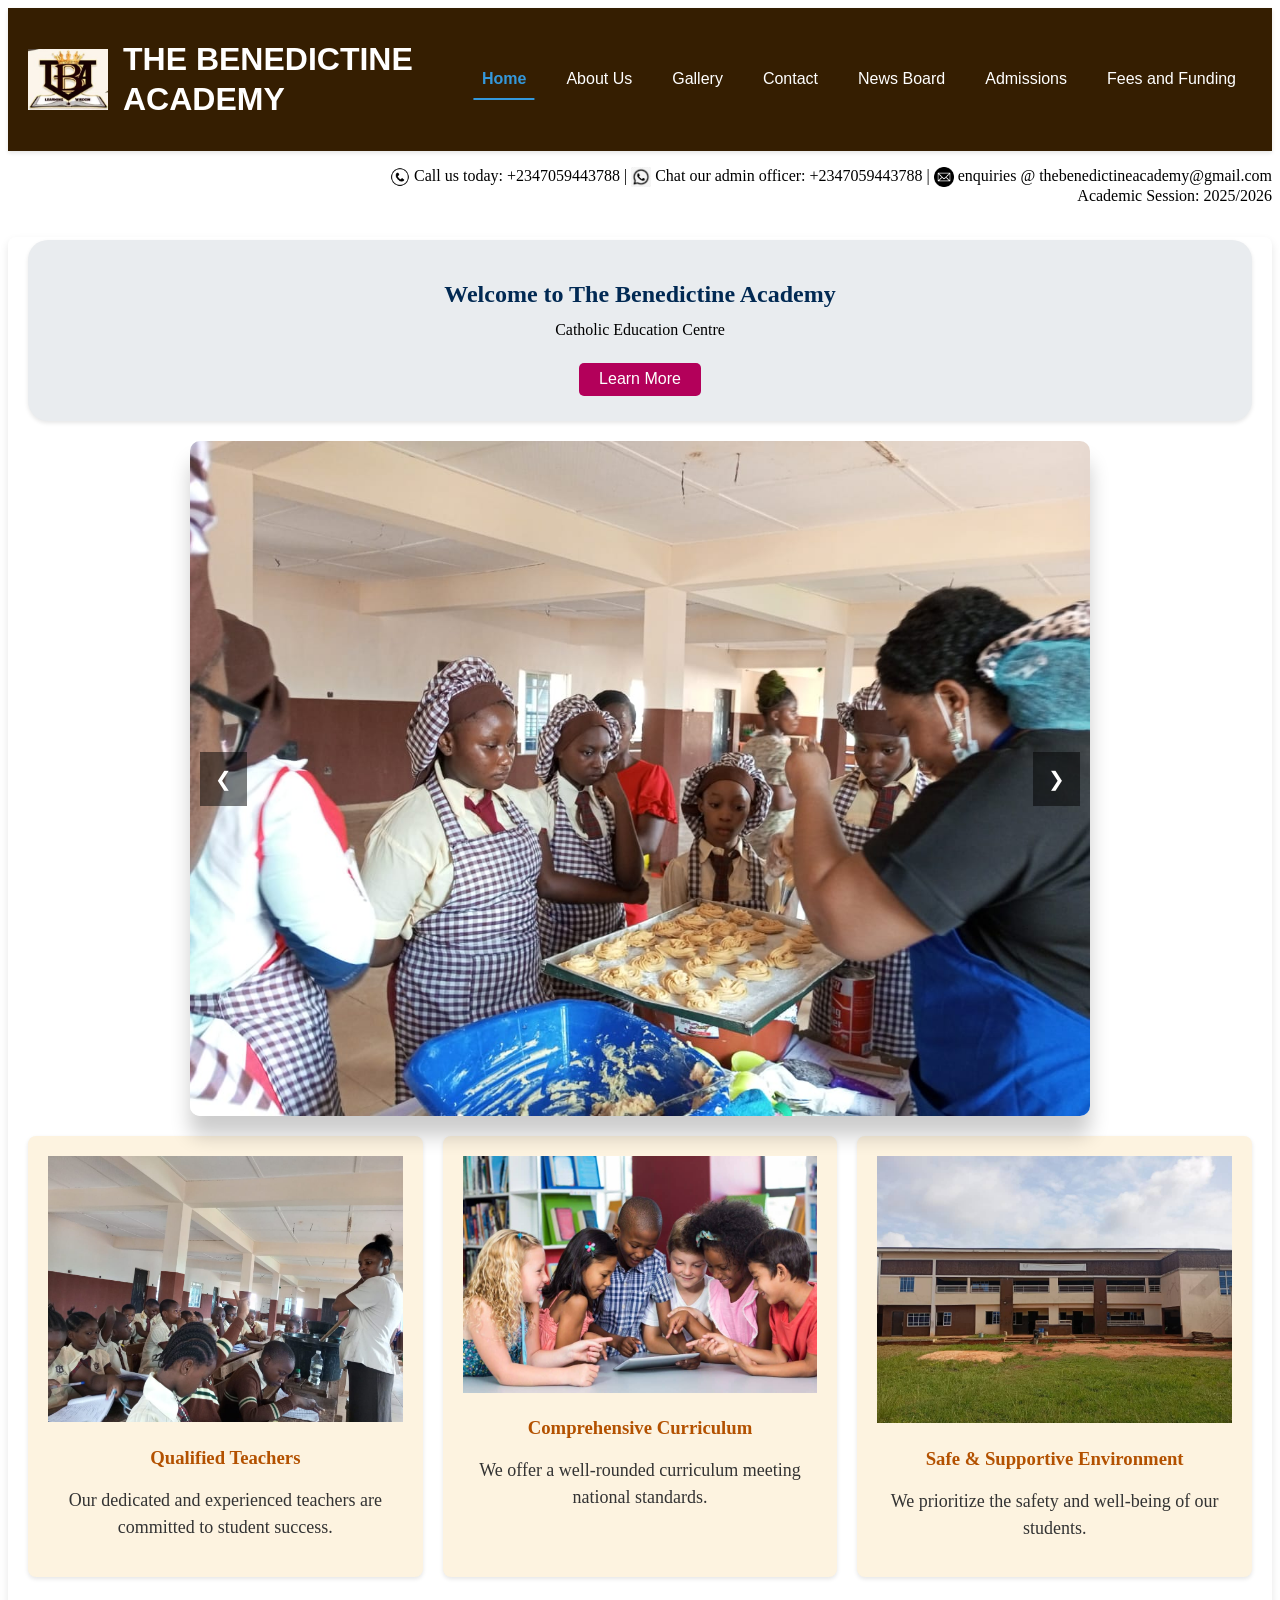
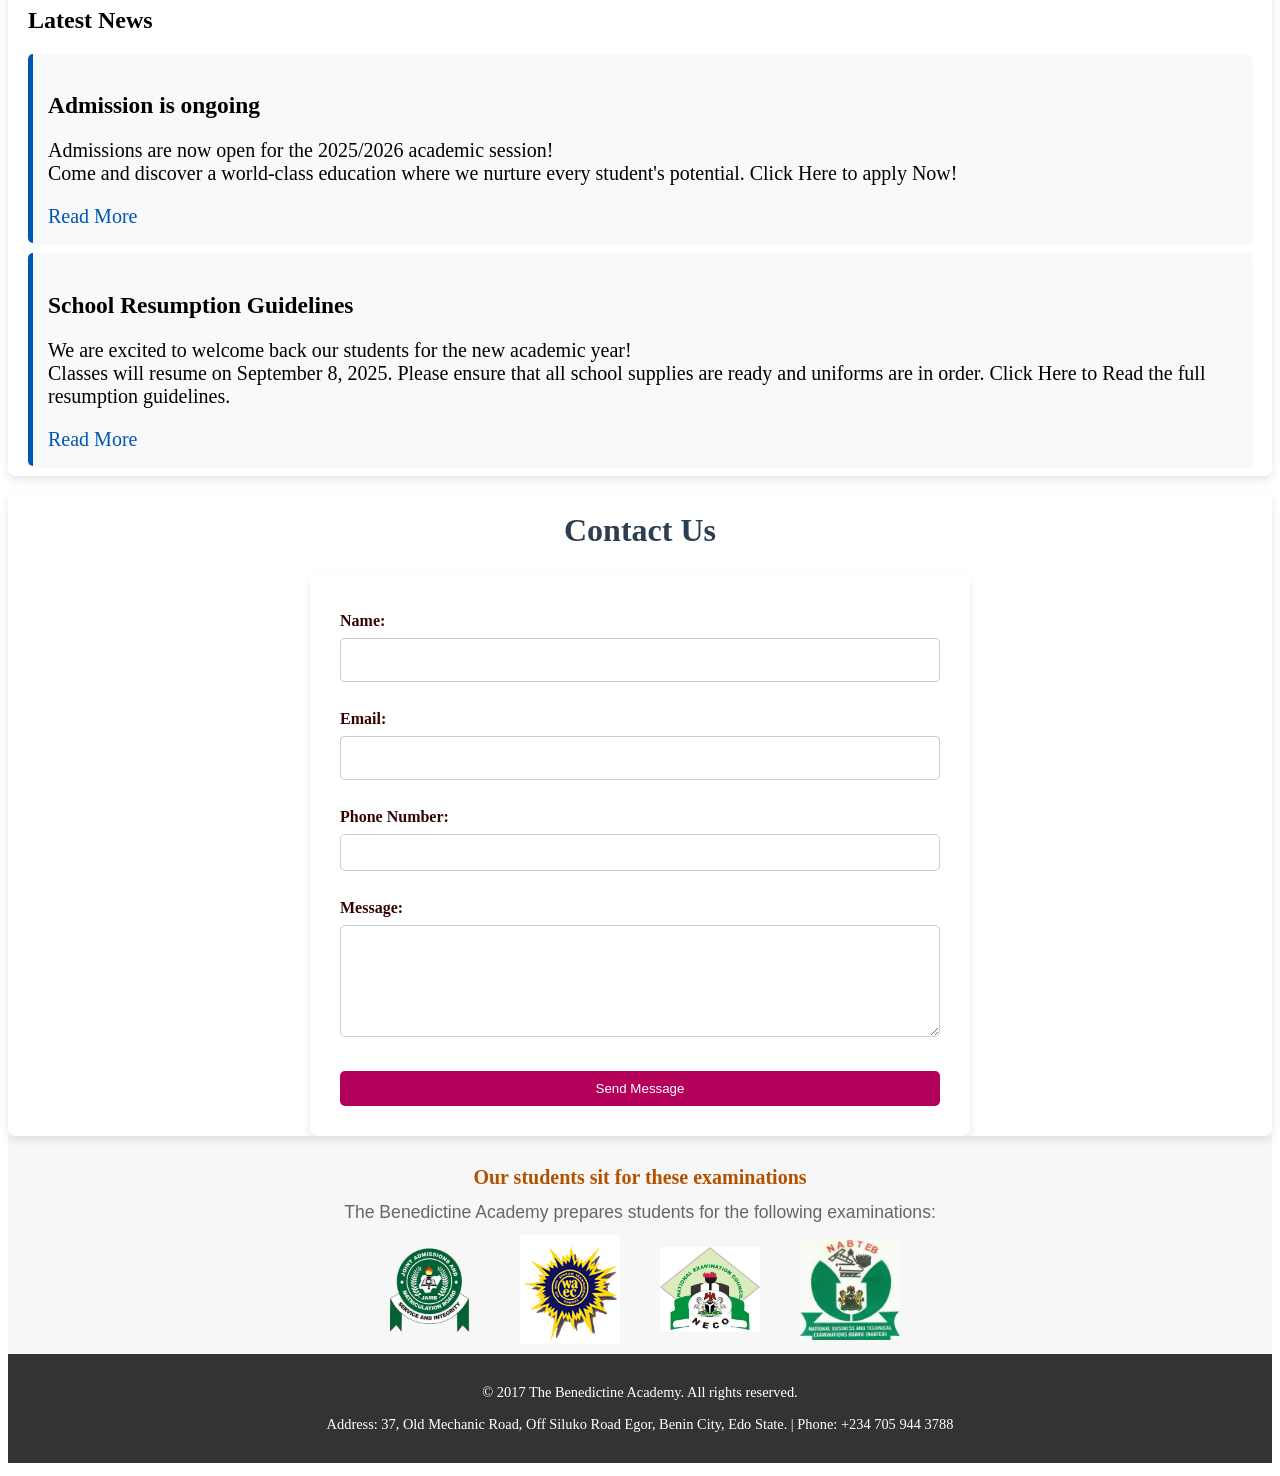
==== index.html @ 5c3762de "Add files via upload" ====
<!DOCTYPE html>
<html lang="en">
<head>
    <meta charset="UTF-8">
    <meta name="viewport" content="width=device-width, initial-scale=1.0">
    <link rel="icon" type="image/png" href="IMAGES/LOGO.jpg">
    <title>The Benedictine Academy</title>
    <link rel="stylesheet" href="style.css">
</head>

<body>

    <header>
        <div class="logo-and-name-container">
            <img src="IMAGES/LOGO.jpg" alt="School Logo" class="school-logo">
            <h1>THE BENEDICTINE <br>ACADEMY</br></h1>
        </div>
        
        <nav>
    <ul>
        <li><a href="index.html" class="current-page">Home</a></li>
        <li><a href="about.html">About Us</a></li>
        <li><a href="gallery.html">Gallery</a></li>
        <li><a href="contact.html">Contact</a></li>
        <li><a href="news.html">News Board</a></li>
        <li><a href="admission.html">Admissions</a></li>
        <li><a href="fees.html">Fees and Funding</a></li>
    </ul>
</nav>
    </header>

<!-- Contact Info in Header -->
    <main>
         <div class="header-contact-info">
    <p>
        <img src="IMAGES/phone.png" alt="Phone" style="width: 20px; height: 20px; vertical-align: middle;"> Call us today: +2347059443788   |   <img src="IMAGES/whatsapp.png" alt="WhatsApp" style="width: 20px; height: 20px; vertical-align: middle;"> Chat our admin officer: +2347059443788   |   <img src="IMAGES/email.png" alt="Email" style="width: 20px; height: 20px; vertical-align: middle;"> enquiries @ thebenedictineacademy@gmail.com <br>Academic Session: 2025/2026
    </p>

</div>

<!-- Hero Section -->
        <section id="home" class="page-section">
            <section class="hero">
                <div class="hero-content">
                    <h2>Welcome to The Benedictine Academy</h2>
                    <p>Catholic Education Centre</p>
                    <a href="about.html" class="cta-button">Learn More</a>
                </div>
            </section>

            <!-- Image Slider Section -->
            <section class="image-slider-container">
                <div class="slider">
                    <img class="slider-img active" src="IMAGES/slide 4.jpg" alt="School photo 1">
                    <img class="slider-img" src="IMAGES/slide 3.jpg" alt="School photo 2">
                    <img class="slider-img" src="IMAGES/slide 5.jpg" alt="School photo 3">
                    <img class="slider-img" src="IMAGES/slide 2.jpg" alt="School photo 3">
                    <img class="slider-img" src="IMAGES/slide 1.jpg" alt="School photo 3">
                </div>
                <button id="prevBtn" class="slider-btn prev-btn">&#10094;</button>
                <button id="nextBtn" class="slider-btn next-btn">&#10095;</button>
            </section>

            <section class="features">
                <div class="feature-card">
                    <img src="IMAGES/slide 5.jpg" alt="Qualified Teachers">
                    <h3>Qualified Teachers</h3>
                    <p>Our dedicated and experienced teachers are committed to student success.</p>
                </div>
                <div class="feature-card">
                    <img src="IMAGES/Comprehensive Curriculum.jpeg" alt="Comprehensive Curriculum">
                    <h3>Comprehensive Curriculum</h3>
                    <p>We offer a well-rounded curriculum meeting national standards.</p>
                </div>
                <div class="feature-card">
                    <img src="IMAGES/school building.jpg" alt="Safe Environment">
                    <h3>Safe & Supportive Environment</h3>
                    <p>We prioritize the safety and well-being of our students.</p>
                </div>
            </section>

            <section class="news">
                <h2>Latest News</h2>

                <div class="news-item">
                    <h3>Admission is ongoing</h3>
                    <p>Admissions are now open for the 2025/2026 academic session! 
                        <br>Come and discover a world-class education where we nurture every student's potential. Click Here to apply Now!</br> </p>
                    <a href="admission.html">Read More</a>
                </div>
                <div class="news-item">
                    <h3>School Resumption Guidelines</h3>
                    <p>We are excited to welcome back our students for the new academic year! 
                        <br> Classes will resume on September 8, 2025. 
                        Please ensure that all school supplies are ready and uniforms are in order. Click Here to Read the full resumption guidelines. </p>
                    <a href="resumptionrules.html">Read More</a>
                </div>
            </section>
        </section>

       
        <!-- Contact Section -->
        <section id="contact" class="page-section">
            <h2 class="section-title">Contact Us</h2>
            <form action="https://formspree.io/f/mqadzjro" method="post" class="contact-form">
    <label for="name">Name:</label>
    <input type="text" id="name" name="name" required>

    <label for="email">Email:</label>
    <input type="email" id="email" name="email" required>

    <label for="phone">Phone Number:</label>
    <input type="phone" id="phone" name="phone" required>

    <label for="message">Message:</label>
    <textarea id="message" name="message" rows="5" required></textarea>

    <button type="submit" class="cta-button">Send Message</button>
</form>
    </section>

 <!-- Examination Section -->
        <section class="exams-section">
    <div class="container">
        <h2 class="section-title">Our students sit for these examinations</h2>
        <p class="section-description">The Benedictine Academy prepares students for the following examinations:</p>
        <div class="exams-logos">
            <img src="IMAGES/jamb.png" alt="Joint Admissions and Matriculation Board (JAMB)">
            <img src="IMAGES/Waec_logo.png" alt="West African Examinations Council (WAEC)">
            <img src="IMAGES/Neco_official_banner.jpg" alt="National Examinations Council (NECO)">
            <img src="IMAGES/nabteb.jpg" alt="General Certificate Examination (GCE)">
        </div>
    </div>
</section>

        
    <footer>
        <p>&copy; 2017 The Benedictine Academy. All rights reserved.</p>
        <p>Address: 37, Old Mechanic Road, Off Siluko Road Egor, Benin City, Edo State. | Phone: +234 705 944 3788</p>
    </footer>

    <script>
        document.addEventListener('DOMContentLoaded', () => {
            const images = document.querySelectorAll('.slider-img');
            const prevBtn = document.getElementById('prevBtn');
            const nextBtn = document.getElementById('nextBtn');
            let currentImageIndex = 0;
            let intervalId;

            // Function to show the current image and hide others
            function showImage(index) {
                images.forEach(img => img.classList.remove('active'));
                images[index].classList.add('active');
            }

            // Function to move to the next image
            function nextImage() {
                currentImageIndex = (currentImageIndex + 1) % images.length;
                showImage(currentImageIndex);
            }

            // Function to move to the previous image
            function prevImage() {
                currentImageIndex = (currentImageIndex - 1 + images.length) % images.length;
                showImage(currentImageIndex);
            }

            // Start the auto-scroll timer
            function startAutoScroll() {
                intervalId = setInterval(nextImage, 5000); // Scrolls every 5 seconds
            }

            // Stop the auto-scroll timer
            function stopAutoScroll() {
                clearInterval(intervalId);
            }

            // Event listeners for the buttons
            prevBtn.addEventListener('click', () => {
                stopAutoScroll();
                prevImage();
                startAutoScroll(); // Restart the timer after manual change
            });

            nextBtn.addEventListener('click', () => {
                stopAutoScroll();
                nextImage();
                startAutoScroll(); // Restart the timer after manual change
            });

            // Start the initial auto-scroll
            startAutoScroll();
        });
    </script>
</body>
</html>
---- style.css ----
/* General Navigation Link Styling */
nav ul li a {
    color: #ecf0f1;
    text-decoration: none;
    padding: 0.75rem 1.25rem; /* Converted from 12px 20px */
    border-radius: 0.375rem; /* Converted from 6px */
    transition: all 0.3s ease-in-out;
    font-weight: 500;
    position: relative; /* Needed for the underline effect */
}

/* Hover Effect for all Links */
nav ul li a:hover {
    color: #3498db; /* A vibrant blue color */
}

/* The Underline Effect on Hover */
nav ul li a::after {
    content: '';
    position: absolute;
    width: 0;
    height: 0.125rem; /* Converted from 2px */
    bottom: -0.3125rem; /* Converted from -5px */
    left: 50%;
    transform: translateX(-50%);
    background-color: #3498db;
    transition: width 0.3s ease-in-out;
}

nav ul li a:hover::after {
    width: 80%;
}

/* --- The Current Page Styling --- */

nav ul li a.current-page {
    color: #3498db; /* Match the hover color */
    font-weight: bold;
    cursor: default;
}

/* The fixed underline for the current page */
nav ul li a.current-page::after {
    content: '';
    position: absolute;
    width: 80%; /* A consistent underline */
    height: 0.125rem; /* Converted from 2px */
    bottom: -0.3125rem; /* Converted from -5px */
    left: 50%;
    transform: translateX(-50%);
    background-color: #3498db;
}

/* Prevents the hover color change and the transition on the current page */
nav ul li a.current-page:hover {
    color: #3498db; /* Keeps the color consistent */
    background-color: transparent; /* Removes any hover background */
}


/* HOME PAGE */
/* Header & Navigation */
/*
    The main header container uses flexbox to align its children
    (the logo and the navigation/contact group).
    'flex-wrap: wrap' is crucial here, as it allows items to
    wrap to the next line when the screen is too narrow,
    keeping the layout from breaking.
*/
header {
    font-family: 'Arial', sans-serif;
    background-color: #351e01;
    color: white;
    padding: 0.625rem 1.25rem;
    display: flex;
    justify-content: space-between;
    align-items: center;
    flex-wrap: wrap;
    box-shadow: 0 0.125rem 0.25rem rgba(0, 0, 0, 0.1);
    position: relative; /* Kept for any absolutely positioned children you might add later */
}

/*
    This container groups the navigation links and the contact info.
    We're using flexbox on this group to stack the nav and contact
    info vertically, and to align them to the right side of the header.
*/
.nav-and-contact-group {
    display: flex;
    flex-direction: column;
    align-items: flex-end; /* This aligns the items to the right */
    flex-wrap: wrap;
    gap: 0.5rem; /* Adds space between the nav and the contact info block */
}

.logo-and-name-container {
    display: flex;
    align-items: center;
    gap: 0.9375rem;
    font-size: 1rem;
    line-height: 2.5rem;
}

.school-logo {
    max-width: 5rem;
    height: auto;
}

nav ul {
    list-style: none;
    padding: 0;
    margin: 0;
    display: flex;
    flex-wrap: wrap;
    gap: 0.5rem; /* Added a small gap for spacing between nav links on smaller screens */
}

nav ul li a {
    color: white;
    text-decoration: none;
    padding: 0.5rem 1rem;
    border-radius: 0.3125rem;
    transition: background-color 0.3s ease;
}

nav ul li a:hover {
    background-color: #cf0a66;
}


/* Contact Info in Header*/
.header-contact-info {
    display: flex;
    flex-direction: column;
    text-align: right;
    font-size: 1rem;       /* Converted from 16px */
    gap: 0.625rem; /* Switched from a negative gap, which can cause layout issues. */
}

/* Hero Section */
.hero {
    background-color: #e9ecef;
    padding: 0.3125rem 0.625rem; /* Converted from 5px 10px */
    border-radius: 1.25rem;  /* Converted from 20px */
    margin-top: 0.20rem !important;    /* Converted from 60px */
    margin-bottom: 1.25rem; /* Converted from 20px */
    box-shadow: 0 0.125rem 0.25rem rgba(0, 0, 0, 0.1); /* Converted from 0 2px 4px */
    line-height: 0.8; /* Changed from 0.1, which is unreadable. Use a unitless value for best practice. */
}

.hero-content {
    max-width: 40rem; /* Converted from 800px */
    margin: 0 auto;
    font-family: Cambria, Cochin, Georgia, Times, 'Times New Roman', serif;
    text-align: center;
    padding: 1.25rem; /* Converted from 20px */
}

.hero h2 {
    color: #012953;
    margin-bottom: 1.25rem; /* Converted from 20px */
}

.cta-button { 
    display: inline-block;
    background-color: #b3005a;
    font-family: 'Trebuchet MS', 'Lucida Sans Unicode', 'Lucida Grande', 'Lucida Sans', Arial, sans-serif;
    color: white;
    padding: 0.625rem 1.25rem; /* Converted from 10px 20px */
    text-decoration: none;
    border-radius: 0.3125rem; /* Converted from 5px */
    margin-top: 0.625rem;     /* Converted from 10px */
    transition: background-color 0.3s ease;
}

.cta-button:hover {
    background-color: #004080;
}

/* Image Slider */
.image-slider-container {
    position: relative;
    max-width: 56.25rem; /* Converted from 900px */
    margin: 1.25rem auto; /* Converted from 20px */
    overflow: hidden;
    border-radius: 0.625rem; /* Converted from 10px */
    box-shadow: 0 1.25rem 1.25rem rgba(0, 0, 0, 0.2); /* Converted from 0 20px 20px */
}

.slider-img {
    width: 100%;
    height: auto;
    display: none;
}

.slider-img.active {
    display: block;
}

.slider-btn {
    position: absolute;
    top: 50%;
    transform: translateY(-50%);
    background: rgba(0, 0, 0, 0.5);
    color: white;
    border: none;
    padding: 0.9375rem; /* Converted from 15px */
    cursor: pointer;
    font-size: 1.25rem; /* Converted from 20px */
    transition: background 0.3s ease;
    z-index: 10;
}

.slider-btn:hover {
    background: rgba(0, 0, 0, 0.8);
}

.prev-btn {
    left: 0.625rem; /* Converted from 10px */
}

.next-btn {
    right: 0.625rem; /* Converted from 10px */
}


/* Features Section */
.features {
    /*
        The 'auto-fit' and 'minmax' properties make this grid
        automatically adjust the number of columns based on
        the available space and the minimum size of each card.
        This is the correct approach for a responsive grid.
    */
    display: grid;
    grid-template-columns: repeat(auto-fit, minmax(18.75rem, 1fr));
    gap: 1.25rem;
    margin-bottom: 1.875rem;
}

.feature-card {
    background-color: rgb(253, 243, 224);
    padding: 1.25rem;
    border-radius: 0.5rem;
    box-shadow: 0 0.125rem 0.25rem rgba(0, 0, 0, 0.1);
    text-align: center;
}

.feature-card img {
    /*
        This is the most important change.
        'max-width: 100%' ensures the image never overflows its container,
        while 'height: auto' maintains the correct aspect ratio,
        preventing the image from being distorted.
    */
    max-width: 100%;
    height: auto;
    margin-bottom: 0.125rem;
}

.feature-card h3 {
    color: #b35100;
    margin-bottom: 0.625rem;
}

.feature-card p {
    color: #333;
    font-size: 1.125rem;
    line-height: 1.5;
    margin-bottom: 0.9375rem;
}


/* News Section */
.news-item {
    background-color: #f8f9fa;
    border-left: 0.3125rem solid #0056b3; /* Converted from 5px */
    padding: 0.9375rem;  /* Converted from 15px */
    border-radius: 0.3125rem; /* Converted from 5px */
    box-shadow: 0 0.0625rem 0.1875rem rgba(0, 0, 0, 0.05); /* Converted from 0 1px 3px */
    margin-bottom: 0.625rem; /* Converted from 10px */
    font-size: 1.25rem; /* Converted from 20px */
}

.news-item h3 {
    color: #000000;
    margin-bottom: 0.3125rem; /* Converted from 5px */
}

.news-item a {
    color: #0056b3;
    text-decoration: none;
    transition: color 0.3s ease;
}

/* Contact Form */
.contact-form {
    max-width: 37.5rem; /* Converted from 600px */
    margin: 0 auto;
    background-color: white;
    padding: 1.875rem; /* Converted from 30px */
    border-radius: 0.5rem; /* Converted from 8px */
    box-shadow: 0 0.25rem 0.5rem rgba(0, 0, 0, 0.1); /* Converted from 0 4px 8px */
    margin-top: 1.25rem; /* Converted from 20px */
    color: rgb(54, 3, 3);
}

.section-title {
    color: #ff0000;
    margin-top: 1.25rem; /* Converted from 20px */
    font-size: 1.5rem; /* Converted from 24px */
    text-align: center;
}

.contact-form label {
    display: block;
    margin-bottom: 0.5rem; /* Converted from 8px */
    font-weight: bold;
    margin-top: 0.5rem;   /* Converted from 8px */
}

.contact-form input,
.contact-form textarea {
    width: 100%;
    padding: 0.625rem;  /* Converted from 10px */
    margin-bottom: 1.25rem; /* Converted from 20px */
    border: 0.0625rem solid #ccc; /* Converted from 1px */
    border-radius: 0.3125rem; /* Converted from 5px */
    box-sizing: border-box;
}

.contact-form button.cta-button {
    width: 100%;
    border: none;
    cursor: pointer;
    text-align: center;
}

/* Examinations Section */
.exams-section {
    text-align: center;
    padding: 0.625rem 0.625rem; /* Converted from 10px 10px */
    background-color: #f7f7f7;
}

.exams-section .section-title {
    font-size: 1.25rem; /* Converted from 20px */
    margin-bottom: 0.625rem; /* Converted from 10px */
    color: #b35100;
}

.exams-section .section-description {
    font-size: 1.1rem;
    color: #666;
    margin-bottom: 0.625rem; /* Converted from 10px */
    margin-top: 0.3125rem; /* Converted from 5px */
    line-height: 1.5;
    font-family: 'Arial', sans-serif;
    font-weight: 400;
    text-align: center;
    max-width: 50rem; /* Converted from 800px */
    margin-left: auto;
    margin-right: auto;
    padding: 0 1.25rem; /* Converted from 0 20px */
}

.exams-logos {
    display: flex;
    justify-content: center;
    align-items: center;
    flex-wrap: wrap;
    gap: 2.5rem; /* Converted from 40px */
}

.exams-logos img {
    max-width: 6.25rem; /* Converted from 100px */
    height: auto;
    flex: 1 0 7.5rem; /* Converted from 120px */
    object-fit: contain; 
    transition: all 0.3s ease;
}

.exams-logos img:hover {
    opacity: 1; /* Fully opaque on hover */
    transform: scale(1.1);
}

/* Footer */
footer {
    background-color: #333;
    color: white;
    text-align: center;
    padding: 1rem 0;
    font-size: 0.9rem;
    margin-top: auto; /* Pushes the footer to the bottom */
    flex-shrink: 0; /* Prevents the footer from shrinking */
    
}

/* ABOUT PAGE */
/* About Section */
#about-us {
    padding: 2.5rem 1.25rem; /* Converted from 40px 20px */
    border-radius: 0.5rem;  /* Converted from 8px */
    box-shadow: 0 0.25rem 0.5rem rgba(0, 0, 0, 0.1); /* Converted from 0 4px 8px */
}

.intro {
    background-color: rgb(255, 255, 255);
    padding: 1.25rem; /* Converted from 20px */
    border-radius: 0.5rem;  /* Converted from 8px */
    box-shadow: 0 0.125rem 0.25rem rgba(0, 0, 0, 0.1); /* Converted from 0 2px 4px */
    margin-bottom: 1.25rem; /* Converted from 20px */
}

.found {
    color: #333;
    margin-bottom: 1.25rem; /* Converted from 20px */
    font-size: 1.1rem;
    line-height: 1.6;
    background-color: #f9f9f9;
    padding: 0.9375rem; /* Converted from 15px */
    border-radius: 0.3125rem; /* Converted from 5px */
    box-shadow: 0 0.0625rem 0.1875rem rgba(0, 0, 0, 0.1); /* Converted from 0 1px 3px */
    font-family: Arial, sans-serif;
    font-weight: 400;
    text-align: center;
}

.about-section {
    background-color: rgb(255, 255, 255);
    padding: 1.25rem; /* Converted from 20px */
    border-radius: 0.5rem;  /* Converted from 8px */
    box-shadow: 0 0.125rem 0.25rem rgba(0, 0, 0, 0.1); /* Converted from 0 2px 4px */
    margin-bottom: 1.25rem; /* Converted from 20px */
    flex: 1;
}

.about-section h2 {
    color: #0056b3;
    margin-bottom: 0.9375rem; /* Converted from 15px */
}

.about-section ul {
    list-style: disc;
    padding-left: 1.25rem; /* Converted from 20px */
}

.about-section li {
    margin-bottom: 0.5rem; /* Converted from 8px */
}

.school-building-img {
    width: 100%;
    max-width: 31.25rem; /* Converted from 500px */
    height: auto;
    border-radius: 0.5rem;  /* Converted from 8px */
    box-shadow: 0 0.9375rem 1.25rem rgba(0, 0, 0, 0.1); /* Converted from 0 15px 20px */
}

.mission-container {
    display: flex;
    flex-wrap: wrap; /* Allows items to stack on smaller screens */
    align-items: center;
    gap: 2rem; /* Already a relative unit */
    margin-bottom: 1.25rem; /* Converted from 20px */
}

/* GALLERY PAGE */
/* Gallery Section Styles */

/*
    The slideshow container is now more responsive. It will always take up
    100% of the available width, but it won't get wider than 62.5rem.
    Setting 'height: auto' ensures the images keep their aspect ratio.
*/
.slideshow-container {
    max-width: 62.5rem; /* Converted from 1000px */
    width: 100%;
    position: relative;
    margin: auto;
    overflow: hidden; /* Ensures images don't spill out */
}

/*
    These rules ensure the images themselves are fully responsive.
    They will fill the container but won't be distorted.
*/
.mySlides {
    display: none;
    opacity: 0;
    transition: opacity 1s ease-in-out;
}

.mySlides.fade {
    opacity: 1;
    display: block; /* Ensure a slide is displayed when it fades in */
}

.mySlides img {
    width: 100%;
    height: auto;
    object-fit: cover;
}

/*
    The navigation buttons now use a media query to adjust their size
    on smaller screens, making them easier to tap on a phone.
*/
.prev, .next {
    cursor: pointer;
    position: absolute;
    top: 50%;
    width: auto;
    padding: 1rem; /* Converted from 16px */
    margin-top: -1.375rem; /* Converted from -22px */
    color: white;
    font-weight: bold;
    font-size: 1.125rem; /* Converted from 18px */
    transition: 0.6s ease;
    border-radius: 0 0.1875rem 0.1875rem 0; /* Converted from 3px */
    user-select: none;
    background-color: rgba(0,0,0,0.5);
}

/* Position the "next button" to the right */
.next {
    right: 0;
    border-radius: 0.1875rem 0 0 0.1875rem; /* Converted from 3px */
}

/* On hover, add a black background with a little transparency */
.prev:hover, .next:hover {
    background-color: rgba(0,0,0,0.8);
}

/*
    Media query for smaller screens (less than 768px wide)
    This makes the buttons a little smaller for mobile devices.
*/
@media only screen and (max-width: 48rem) {
    .prev, .next {
        font-size: 1rem;
        padding: 0.75rem;
    }
}

.gallery-grid {
    display: grid;
    grid-template-columns: repeat(auto-fit, minmax(17.5rem, 1fr)); /* Converted from 280px */
    gap: 0.9375rem; /* Converted from 15px */
    padding: 0.625rem; /* Converted from 10px */
    justify-content: center;
}

.gallery-item {
    width: 100%;
    height: auto;
    border-radius: 0.5rem; /* Converted from 8px */
    box-shadow: 0 0.25rem 0.5rem rgba(0, 0, 0, 0.1); /* Converted from 4px 8px */
    transition: transform 0.2s ease-in-out;
}

.gallery-item:hover {
    transform: scale(1.03);
}

.page-section {
    margin-top: 1rem; /* Converted from 50px */
    margin-bottom: 0;
    border-radius: 0.5rem; /* Converted from 8px */
    height: auto;
    box-shadow: 0 0.25rem 0.5rem rgba(0, 0, 0, 0.1); /* Converted from 4px 8px */
    position: relative;
    overflow: hidden;
    padding-left: 1.25rem; /* Converted from 20px */
    padding-right: 1.25rem; /* Converted from 20px */
    font-size: medium;
}

/* CONTACT PAGE */
/* Contact Form Styles */
.contact-form {
    max-width: 600px;
    margin: 0 auto;
    background-color: white;
    padding: 30px;
    border-radius: 8px;
    box-shadow: 0 4px 8px rgba(0, 0, 0, 0.1);
}

.contact-form label {
    display: block;
    margin-bottom: 8px;
    font-weight: bold;
}

.contact-form input,
.contact-form textarea {
    width: 100%;
    padding: 10px;
    margin-bottom: 20px;
    border: 1px solid #ccc;
    border-radius: 5px;
    box-sizing: border-box; /* Ensures padding doesn't affect the total width */
}

.contact-form button.cta-button {
    width: 100%;
    border: none;
    cursor: pointer;
    text-align: center;
}

/* INFO PAGE */
/* Styling for the info section container */
.info-grid {
    display: flex;
    flex-wrap: wrap;
    justify-content: center;
    gap: 1.5625rem; /* Converted from 25px */
    padding: 1.25rem; /* Converted from 20px */
}

/* Styling for each individual info item card */
.info-item {
    background-color: #ffffff;
    border: 0.0625rem solid #e0e0e0; /* Converted from 1px */
    border-radius: 0.75rem; /* Converted from 12px */
    box-shadow: 0 0.375rem 0.9375rem rgba(0, 0, 0, 0.08); /* Converted from 6px 15px */
    padding: 1.875rem; /* Converted from 30px */
    max-width: 23.75rem; /* Converted from 380px */
    transition: all 0.4s cubic-bezier(0.25, 0.8, 0.25, 1);
    text-align: left;
    position: relative;
    overflow: hidden;
}

.info-item-link {
    text-decoration: none;
}

/* A subtle hover effect with a card lift and shadow change */
.info-item:hover {
    transform: translateY(-0.5rem); /* Converted from -8px */
    box-shadow: 0 0.625rem 1.5625rem rgba(0, 0, 0, 0.12); /* Converted from 10px 25px */
}

/* A pseudo-element for a subtle background glow on hover */
.info-item::after {
    content: '';
    position: absolute;
    top: 0;
    left: 0;
    width: 100%;
    height: 100%;
    background: radial-gradient(circle, rgba(0,77,153,0.1) 0%, transparent 60%);
    opacity: 0;
    transition: opacity 0.4s ease-in-out;
}

.info-item:hover::after {
    opacity: 1;
}

/* Styling for the event title */
.event-title {
    font-size: 1.6rem;
    color: #004d99 !important;
    margin-top: 0;
    margin-bottom: 0.625rem; /* Converted from 10px */
    font-weight: 700;
}

/* Styling for the event date */
.event-date {
    font-style: italic;
    color: #777;
    font-size: 0.95rem;
    margin-bottom: 1.25rem; /* Converted from 20px */
    border-left: 0.1875rem solid #007bff; /* Converted from 3px */
    padding-left: 0.625rem; /* Converted from 10px */
}

/* Styling for the event description */
.event-description {
    color: #444;
    line-height: 1.7;
    margin-bottom: 1.25rem; /* Converted from 20px */
}


/* ONLINE APPLICATION PAGE */
/* Styling for the online application section */
.online-application-section {
    max-width: 50rem; /* Converted from 800px */
    margin: 2rem auto;
    padding: 2rem;
    background-color: #fff;
    border-radius: 0.5rem; /* Converted from 8px */
    box-shadow: 0 0.125rem 0.625rem rgba(0, 0, 0, 0.1); /* Converted from 2px 10px */
    line-height: 1.6;
}

.online-application-section h2 {
    color: #333;
    font-size: 1.8rem;
    border-bottom: 0.125rem solid #eee; /* Converted from 2px */
    padding-bottom: 0.5rem;
    margin-bottom: 1.5rem;
}

.online-application-section ol {
    list-style-type: none;
    padding: 0;
}

.online-application-section li {
    margin-bottom: 1.5rem;
}

.online-application-section li strong {
    color: #000;
}

.online-application-section li em {
    color: #e53935;
    font-style: italic;
    font-weight: bold;
}

.note-box {
    background-color: #fce4ec;
    border-left: 0.3125rem solid #d81b60; /* Converted from 5px */
    padding: 1rem;
    margin-top: 2rem;
    border-radius: 0.25rem; /* Converted from 4px */
}

.note-box p {
    margin: 0;
    color: #444;
}

/* Styling for the Apply Now Button */
.apply-now-button {
    display: inline-block;
    padding: 0.75rem 1.5rem; /* Converted from 12px 24px */
    font-size: 1rem; /* Converted from 16px */
    font-weight: 600;
    color: #ffffff;
    background-color: #351e01;
    margin-top: 1rem;
    text-decoration: none;
    border: none;
    border-radius: 0.375rem; /* Converted from 6px */
    box-shadow: 0 0.25rem 0.375rem rgba(0, 0, 0, 0.1); /* Converted from 4px 6px */
    transition: background-color 0.3s ease, transform 0.3s ease, box-shadow 0.3s ease;
}

/* Hover effect */
.apply-now-button:hover {
    background-color: #0056b3;
    transform: translateY(-0.125rem); /* Converted from -2px */
    box-shadow: 0 0.375rem 0.75rem rgba(0, 0, 0, 0.15); /* Converted from 6px 12px */
}

/* Active (click) effect */
.apply-now-button:active {
    transform: translateY(0);
    box-shadow: 0 0.125rem 0.25rem rgba(0, 0, 0, 0.1); /* Converted from 2px 4px */
}

.center-container {
    text-align: center;
}

/* ADMISSION FORM PAGE */
/* Admission Form Styles */
.admission-form-container {
    background: #fff;
    padding: 2rem;
    border-radius: 0.5rem; /* Converted from 8px */
    box-shadow: 0 0 0.625rem rgba(0, 0, 0, 0.1); /* Converted from 10px */
    max-width: 37.5rem; /* Converted from 600px */
    margin: auto;
}

.admission-form-container h2 {
    color: #7a5a14;
    text-align: center;
}

.form-group {
    margin-bottom: 1rem;
}

label {
    display: block;
    margin-bottom: 0.5rem;
    font-weight: bold;
}

input[type="text"],
input[type="email"],
input[type="tel"],
select,
textarea {
    width: 100%;
    padding: 0.75rem;
    border: 0.0625rem solid #ccc; /* Converted from 1px */
    border-radius: 0.25rem; /* Converted from 4px */
    box-sizing: border-box;
    font-size: 1rem;
}

.submit-button {
    display: block;
    width: 100%;
    padding: 1rem;
    background: #7a5a14;
    color: #fff;
    border: none;
    border-radius: 0.25rem; /* Converted from 4px */
    font-size: 1.1rem;
    cursor: pointer;
    transition: background-color 0.3s ease;
}

.submit-button:hover {
    background: #351e01;
}

.radio-group {
    display: flex;
    align-items: center;
    gap: 0.9375rem; /* Converted from 15px */
}

/* FEES AND FUNDING PAGE */
/* Section Backgrounds */
#fees-and-funding {
    background-color: #f8f9fa; /* A very light gray background */
}

#other-requirements {
    background-color: #ffffff; /* Use a different background for visual separation */
}

/* General Container */
.fees-container, .requirements-container {
    max-width: 56.25rem; /* Converted from 900px */
    margin: 0 auto;
    margin-top: 4.375rem; /* Converted from 70px */
    text-align: center;
    padding: 1.25rem; /* Converted from 20px */
    box-shadow: 0 0.25rem 0.9375rem rgba(0, 0, 0, 0.1); /* Converted from 4px 15px */
}

/* Section Titles */
.section-title {
    font-size: 2em;
    color: #2c3e50;
    margin-bottom: 1.5625rem; /* Converted from 25px */
}

/* Table Styling */
.fees-table-wrapper {
    overflow-x: auto;
    margin-bottom: 1.875rem; /* Converted from 30px */
}

table {
    width: 100%;
    border-collapse: collapse;
    background-color: #ffffff;
    box-shadow: 0 0.25rem 0.9375rem rgba(0, 0, 0, 0.1); /* Converted from 4px 15px */
    border-radius: 0.5rem; /* Converted from 8px */
    overflow: hidden;
}

th, td {
    padding: 0.9375rem; /* Converted from 15px */
    border-bottom: 0.0625rem solid #dfe4e6; /* Converted from 1px */
    text-align: left;
    color: #34495e;
}

thead th {
    background-color: #eaf2f8;
    font-weight: bold;
    text-transform: uppercase;
    font-size: 0.9em;
    letter-spacing: 0.03125rem; /* Converted from 0.5px */
}

.serial-number {
    width: 5%;
    text-align: center;
}

/* Align values to the right for financial clarity */
td:nth-child(n+3) {
    text-align: right;
}

.total-row {
    font-weight: bold;
    background-color: #f0f4f7;
    border-top: 0.125rem solid #34495e; /* Converted from 2px */
}

/* List Styling */
.requirements-list,
.notes-list {
    list-style-type: disc;
    text-align: left;
    margin: 0 auto 1.875rem; /* Converted from 30px */
    padding-left: 1.25rem; /* Converted from 20px */
    color: #555;
    font-size: 1.1em;
    line-height: 1.6;
}

.requirements-list li,
.notes-list li {
    margin-bottom: 0.625rem; /* Converted from 10px */
}

.section-note {
    margin-top: 2.5rem; /* Converted from 40px */
}

.welcome-message {
    font-style: italic;
    color: #7f8c8d;
    margin-top: 1.875rem; /* Converted from 30px */
}

.payment-details {
    text-align: left;
    padding: 1.875rem; /* Converted from 30px */
    background-color: #f0f8ff;
    border-radius: 0.75rem; /* Converted from 12px */
    box-shadow: 0 0.25rem 0.9375rem rgba(0, 0, 0, 0.1); /* Converted from 4px 15px */
    margin-top: 1.875rem; /* Converted from 30px */
}

.payment-details h3 {
    font-size: 1.6em;
    color: #2c3e50;
    margin-bottom: 0.9375rem; /* Converted from 15px */
    border-bottom: 0.125rem solid #eecd60; /* Converted from 2px */
    padding-bottom: 0.5rem; /* Converted from 8px */
    display: inline-block;
}

.payment-details p {
    color: #555;
    line-height: 1.6;
    margin-bottom: 1.25rem; /* Converted from 20px */
}

.payment-details ul {
    list-style-type: none;
    padding: 0;
    margin-left: 0.625rem; /* Converted from 10px */
}

.payment-details ul li {
    margin-bottom: 0.75rem; /* Converted from 12px */
    color: #333;
    font-size: 1.1em;
    display: flex;
    align-items: center;
    gap: 0.625rem; /* Converted from 10px */
}

.payment-details ul li strong {
    color: #331e02;
}

.copy-account-row {
    display: flex;
    align-items: center;
    gap: 0.625rem; /* Converted from 10px */
}

.copy-button {
    cursor: pointer;
    transition: transform 0.2s ease-in-out;
}

.copy-button:hover {
    transform: scale(1.1);
}

.copy-logo {
    width: 1.25rem; /* Converted from 20px */
    height: 1.25rem; /* Converted from 20px */
    vertical-align: middle;
}

#copy-feedback {
    color: #27ae60;
    margin-top: 0.625rem; /* Converted from 10px */
    font-weight: bold;
    display: none;
    text-align: center;
}
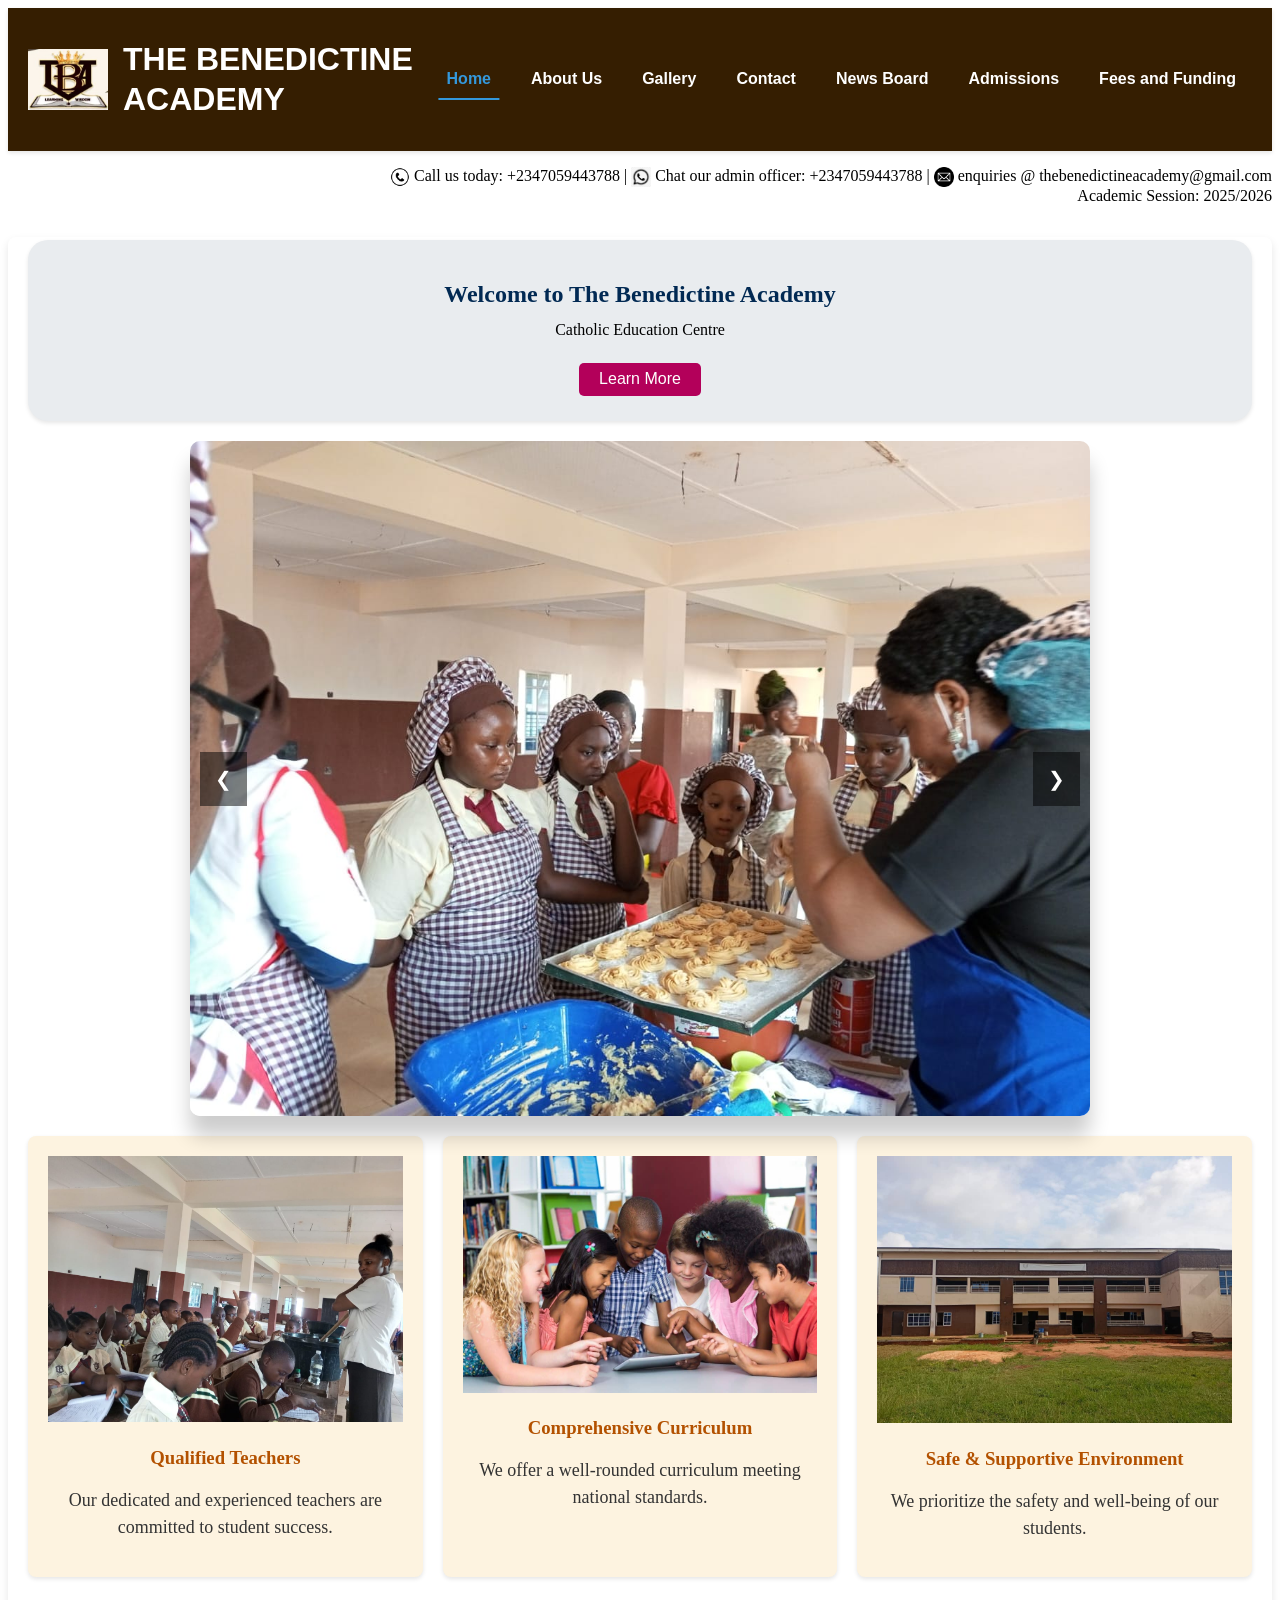
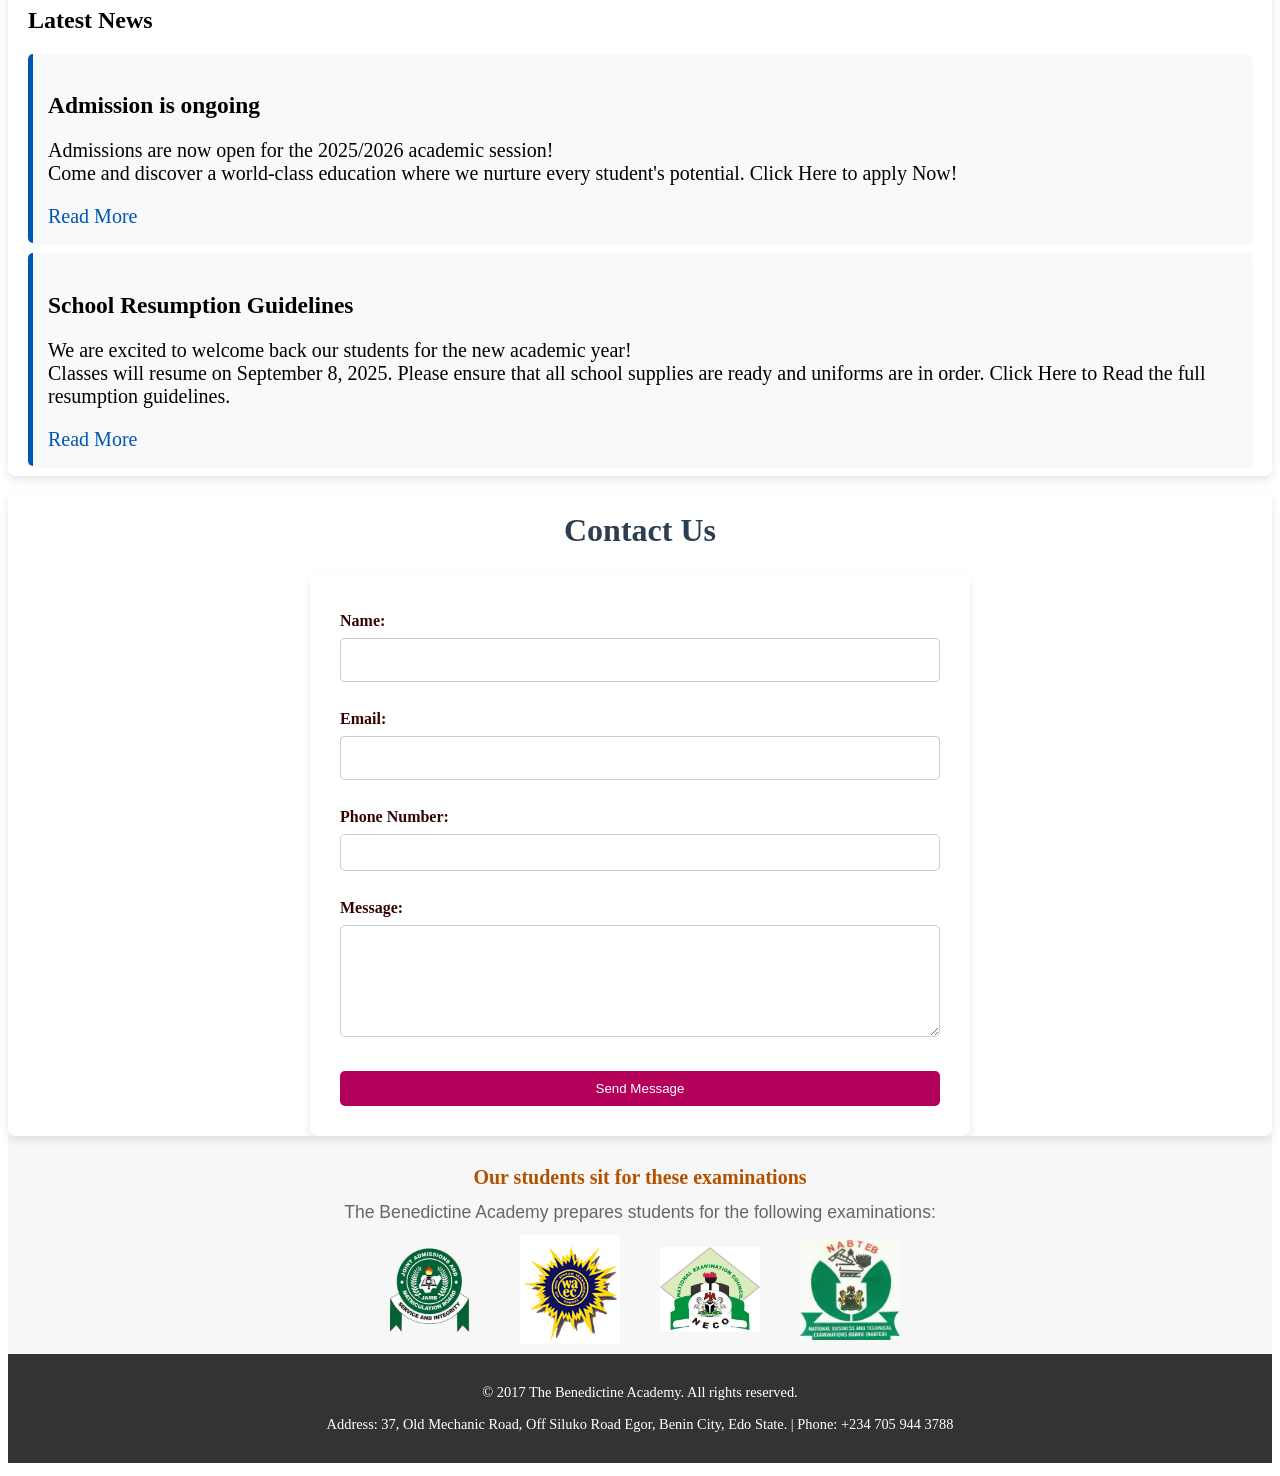
==== commit f57ec1db: "Add files via upload" ====
--- a/index.html
+++ b/index.html
@@ -15,7 +15,15 @@
             <img src="IMAGES/LOGO.jpg" alt="School Logo" class="school-logo">
             <h1>THE BENEDICTINE <br>ACADEMY</br></h1>
         </div>
-        
+    
+     <!-- This is the button for the hamburger menu on mobile -->
+    <button class="menu-toggle" aria-label="Toggle navigation menu">
+        <span></span>
+        <span></span>
+        <span></span>
+    </button>
+
+    <div class="nav-links">
         <nav>
     <ul>
         <li><a href="index.html" class="current-page">Home</a></li>
@@ -27,6 +35,8 @@
         <li><a href="fees.html">Fees and Funding</a></li>
     </ul>
 </nav>
+    </div>
+        
     </header>
 
 <!-- Contact Info in Header -->
@@ -191,6 +201,17 @@
             // Start the initial auto-scroll
             startAutoScroll();
         });
+
+        // Get the menu button and the navigation links
+const menuToggle = document.querySelector('.menu-toggle');
+const navLinks = document.querySelector('.nav-links');
+
+// Add a click event listener to the menu button
+menuToggle.addEventListener('click', () => {
+    // Toggle the 'active' class on the nav links to show/hide them
+    navLinks.classList.toggle('active');
+});
+
     </script>
 </body>
 </html>
--- a/style.css
+++ b/style.css
@@ -77,8 +77,83 @@
     align-items: center;
     flex-wrap: wrap;
     box-shadow: 0 0.125rem 0.25rem rgba(0, 0, 0, 0.1);
-    position: relative; /* Kept for any absolutely positioned children you might add later */
-}
+    position: relative;
+}
+
+/* Styles for the navigation links */
+.nav-links {
+    display: flex;
+    gap: 2rem;
+}
+
+.nav-links a {
+    color: white;
+    text-decoration: none;
+    font-weight: bold;
+    transition: color 0.3s ease;
+}
+
+.nav-links a:hover {
+    color: #f0c541; /* A light gold color on hover */
+}
+
+/* Styles for the hamburger menu button */
+.menu-toggle {
+    display: none; /* Hidden on large screens */
+    flex-direction: column;
+    justify-content: space-between;
+    width: 1.875rem; /* Converted from 30px */
+    height: 1.25rem; /* Converted from 20px */
+    background: transparent;
+    border: none;
+    cursor: pointer;
+    padding: 0;
+}
+
+.menu-toggle span {
+    display: block;
+    width: 100%;
+    height: 0.1875rem; /* Converted from 3px */
+    background-color: white;
+    border-radius: 0.125rem; /* Converted from 2px */
+    transition: transform 0.3s ease;
+}
+
+/* Media query to handle responsiveness */
+@media screen and (max-width: 48rem) {
+    /* (max-width: 768px) */
+
+    /* Show the hamburger menu on small screens */
+    .menu-toggle {
+        display: flex;
+    }
+
+    /* Hide the navigation links by default on small screens */
+    .nav-links {
+        display: none;
+        flex-direction: column;
+        width: 100%;
+        background-color: #351e01;
+        position: absolute;
+        top: 100%;
+        left: 0;
+        padding: 1rem 0;
+        text-align: center;
+        box-shadow: 0 0.125rem 0.25rem rgba(0, 0, 0, 0.1);
+    }
+    
+    /* Display the nav links when the 'active' class is added by JavaScript */
+    .nav-links.active {
+        display: flex;
+    }
+
+    /* Adjust padding for individual links */
+    .nav-links a {
+        padding: 0.75rem 0;
+        border-bottom: 0.0625rem solid rgba(255, 255, 255, 0.1);
+    }
+}
+
 
 /*
     This container groups the navigation links and the contact info.
